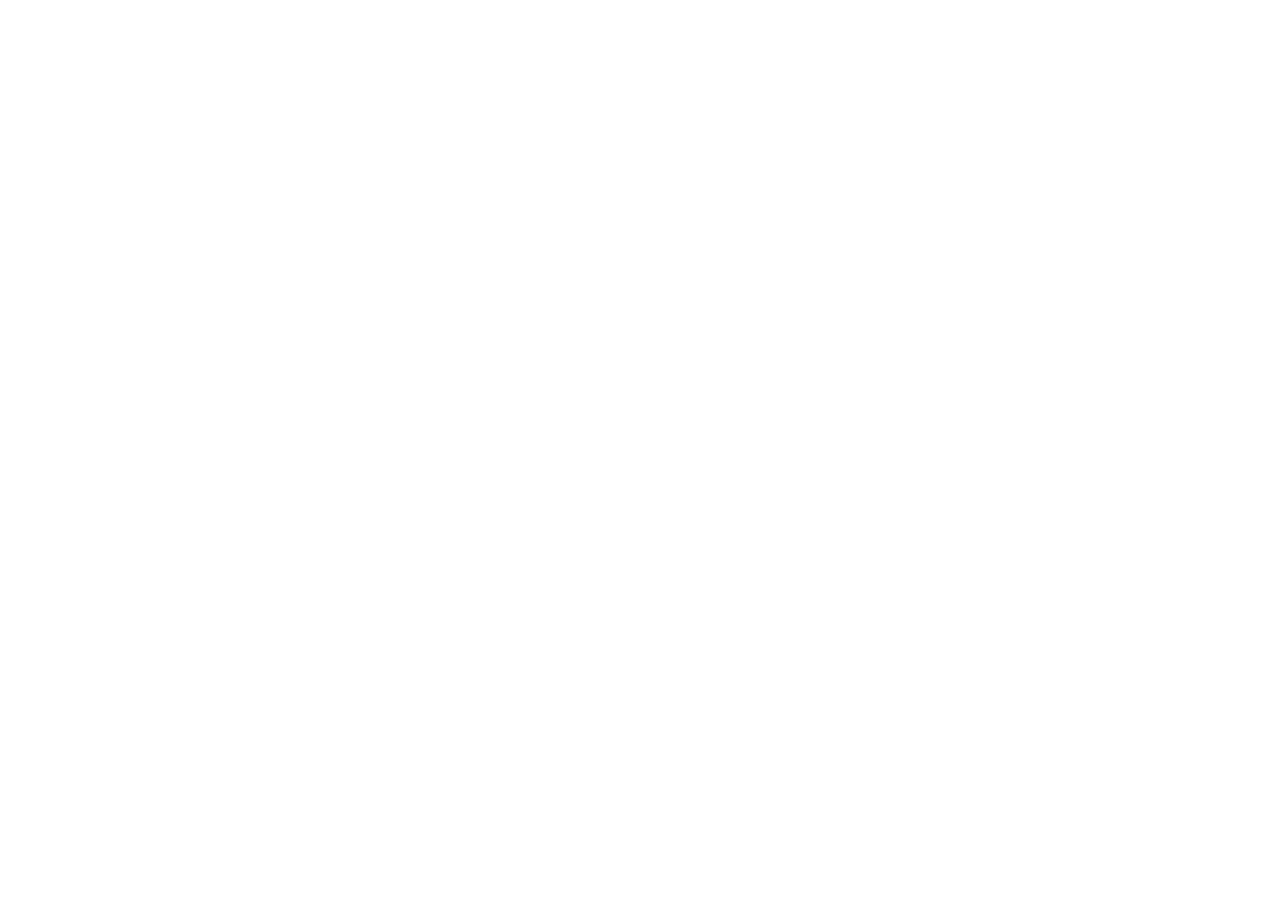
==== about.html @ 2291e0af "it is part b of assignment 1" ====
<!DOCTYPE html>
<html lang="en">
<head>
    <meta charset="UTF-8">
    <meta name="viewport" content="width=device-width, initial-scale=1.0">
    <title>BrightTech</title>
    <link rel="stylesheet" href="style.css">
    <link rel="index.html" href="index.html">
</head>
<body>
    
</body>
</html>
---- style.css ----
body{
    margin: 0;
    font-family: Arial;
    background: #ffffff;
}

nav{
    background: #daeef0;
    display: flex;
    justify-content: space-between;
    padding: 15px;
}

.nav h2{
    color: #25d8f0;
}

.nav li{
    color: #25d8f0;
}

ul{
    display: flex;
    list-style: none;
    color: #6b7280;
}

li{
    margin-left: 15px;
}

.hero h1{
    font-size: 40px;
    color: #25d8f0;
}
.hero p{
    color: #6b7280;
}

.hero{
    text-align: center;
    padding: 80px 20px;
}

button{
    color: #ffffff;
    background: #25d8f0;
    border: none;
    padding: 10px 20px;
}

.boxes{
    display: flex;
    justify-content: center;
    gap: 20px;
    padding: 20px;
    background: #ffffff;
    box-shadow: #6b7280;
}

.box{
    background: white;
    padding: 20px;
    width: 200px;
    text-align: center;
}
.box h3{
    color: #25d8f0;
}
.box p{
    color: #6b7280;
}
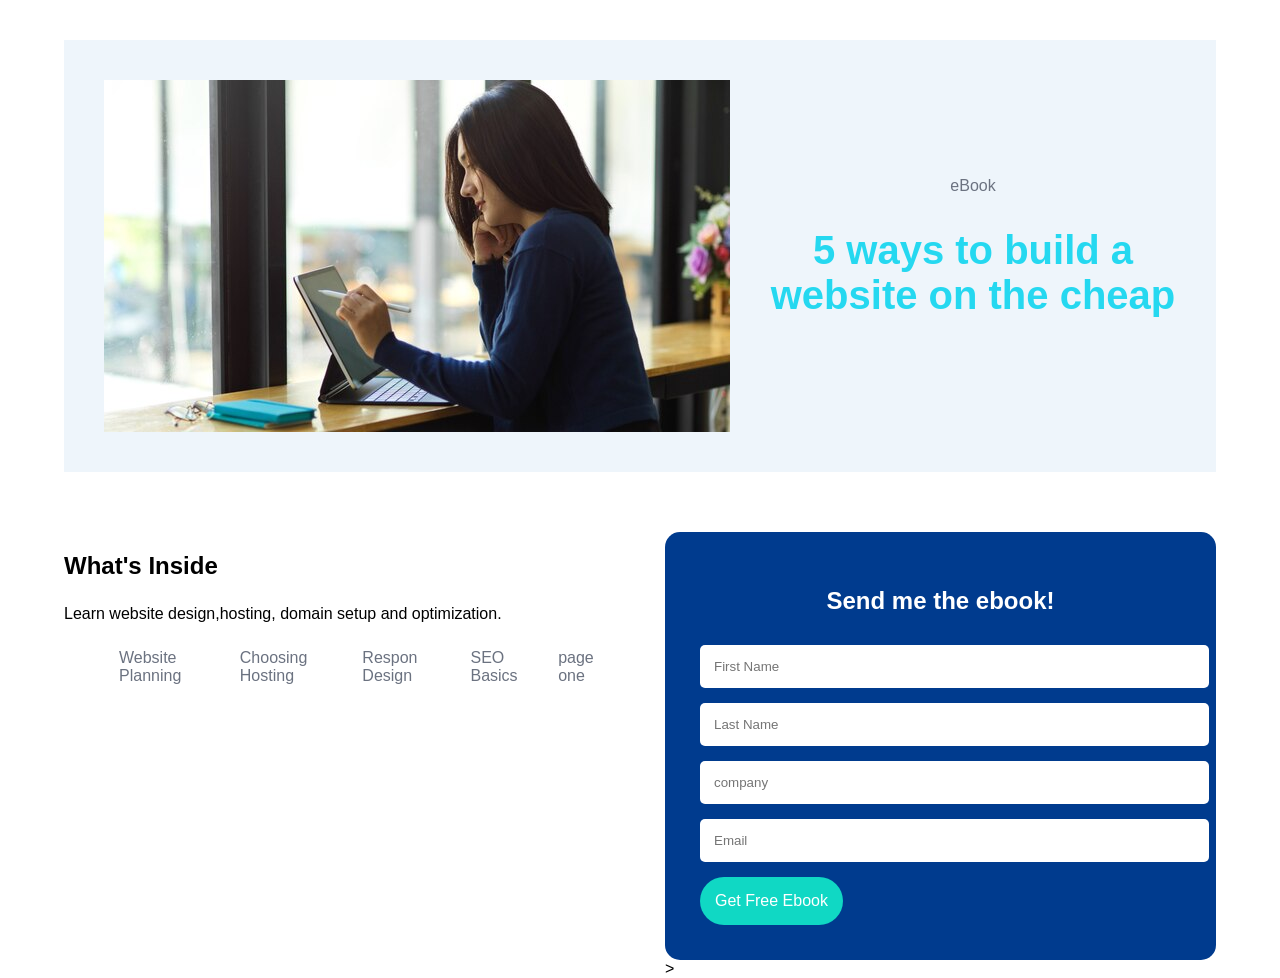
==== commit 9e0e57e0: "complete" ====
--- a/about.html
+++ b/about.html
@@ -5,9 +5,43 @@
     <meta name="viewport" content="width=device-width, initial-scale=1.0">
     <title>BrightTech</title>
     <link rel="stylesheet" href="style.css">
-    <link rel="index.html" href="index.html">
 </head>
 <body>
-    
+   <div class="container" >
+    <section class="hero">
+        <img src="ebook.jpg" alt="ebook">
+        <div class="hero-text">
+            <p>eBook</p>
+            <h1>5 ways to build a website on the cheap</h1>
+        </div>
+    </section>
+    <section class="content">
+        <div class="left">
+            <h2>What's Inside</h2>
+            <p>Learn website
+                design,hosting,
+                domain setup and
+                optimization.
+            </p>
+            <ul>
+           <li>Website Planning</li>
+            <li>Choosing Hosting</li>
+            <li>Respon Design</li>
+            <li>SEO Basics</li>
+            <li href="index.html">page one</li>
+            </ul>
+        </div>
+        <div class="right">
+            <form>
+                <h2>Send me the ebook!</h2>
+                 <input type="text" placeholder="First Name">
+                 <input type="text" placeholder="Last Name">
+                 <input type="text" placeholder="company">
+                 <input type="email" placeholder="Email">
+                 <button>Get Free Ebook</button>
+            </form>>
+        </div>
+    </section>
+   </div>
 </body>
 </html>
--- a/style.css
+++ b/style.css
@@ -69,4 +69,78 @@
 }
 .box p{
     color: #6b7280;
+}
+
+.container{
+    width: 90%;
+    max-width: 1200px;
+    margin: auto;
+}
+.hero{
+    background: #eef5fb;
+    padding: 40px;
+    display: flex;
+    align-items: center;
+    gap: 40px;
+    margin-top: 40px;
+}
+.hro img{
+    width: 300px;
+    height: 220px;
+    object-fit: 42px;
+}
+.content{
+    display: flex;
+justify-content: space-between;
+gap: 50px;
+margin-top: 60px;
+}
+.left{
+    flex: 1;
+}
+.left h2{
+    color: 0b2c5f;
+    margin-bottom: 20px;
+}
+.left p{
+    margin-bottom:20px;
+    line-height:1.8;
+}
+
+.left ul li{
+    margin-bottom:15px;
+}
+
+.right{
+    flex:1;
+}
+
+form{
+    background:#003b8e;
+    padding:35px;
+    border-radius:15px;
+}
+
+form h2{
+    color:white;
+    text-align:center;
+    margin-bottom:30px;
+}
+
+input{
+    width:100%;
+    padding:14px;
+    margin-bottom:15px;
+    border:none;
+    border-radius:5px;
+}
+
+button{
+    padding:15px;
+    border:none;
+    border-radius:30px;
+    background:#10d8c4;
+    color:white;
+    font-size:16px;
+    cursor:pointer;
 }
